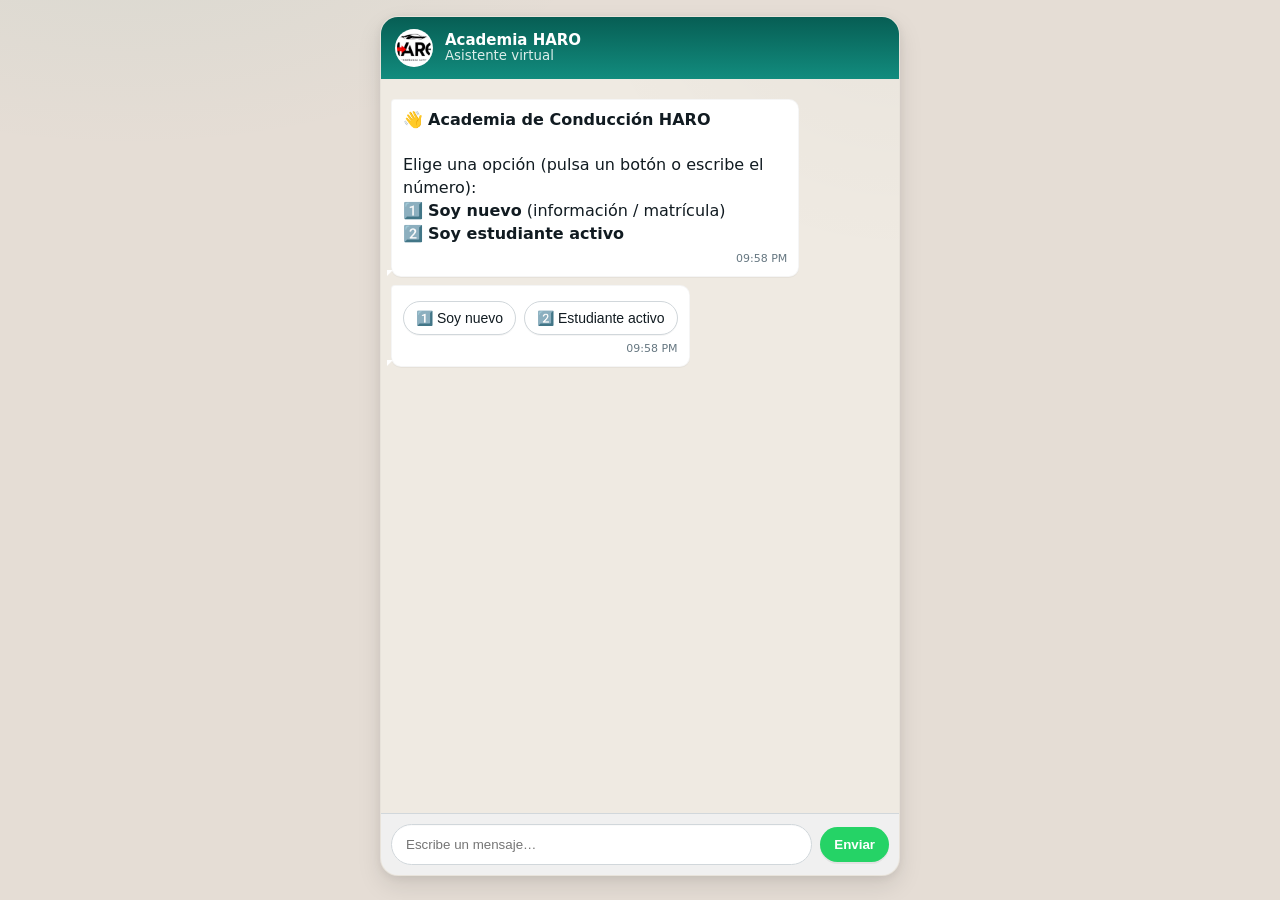
==== index.html @ 6ffdf05d "html" ====
<!doctype html>
<html lang="es">
<head>
  <meta charset="utf-8" />
  <title>HARO · Chatbot (WhatsApp claro)</title>
  <meta name="viewport" content="width=device-width, initial-scale=1, maximum-scale=1" />
  <meta name="theme-color" content="#128C7E" />
  <style>
    :root{
      /* Paleta clara tipo WhatsApp */
      --wa-green:#128C7E;
      --wa-green-dark:#075E54;
      --wa-accent:#25D366;
      --bg:#E5DDD5;            /* fondo general */
      --pane:#F0F0F0;          /* header/footer claro */
      --chat:#EFEAE2;          /* fondo de chat */
      --bot:#FFFFFF;           /* burbuja bot */
      --user:#D9FDD3;          /* burbuja usuario (verde claro) */
      --text:#111B21;          /* texto principal */
      --muted:#667781;         /* texto secundario */
      --border:#D1D7DB;        /* bordes claros */
      --chip:#FFFFFF;          /* chips dentro del chat */
    }
    *{box-sizing:border-box; -webkit-tap-highlight-color:transparent}
    html,body{height:100%}
    body{
      margin:0;
      font-family:system-ui,-apple-system,"Segoe UI",Roboto,Arial,Helvetica,sans-serif;
      color:var(--text);
      background:
        radial-gradient(1200px 600px at 10% -10%, rgba(18,140,126,.06), transparent 40%),
        var(--bg);
      padding:16px; /* deja respiración (no a borde de pantalla) */
    }
    .app{
      display:flex;flex-direction:column;
      height:calc(100vh - 32px);
      max-height:860px;
      max-width:520px;margin:0 auto;
      background:var(--chat);
      border-radius:18px;               /* bordes redondeados del contenedor */
      overflow:hidden;                  /* recorta header/scroll a radios */
      box-shadow:
        0 10px 25px rgba(0,0,0,.10),
        0 2px 8px rgba(0,0,0,.06);
      border:1px solid rgba(0,0,0,.03);
    }
    /* Header estilo WhatsApp */
    header{
      display:flex;align-items:center;gap:12px;
      padding:12px 14px;
      background:linear-gradient(0deg,var(--wa-green),var(--wa-green-dark));
      color:#fff;
      position:sticky;top:0;z-index:5;
    }
    .avatar{
      width:38px;height:38px;border-radius:50%;
      flex:0 0 auto; position:relative;
    }
    .avatar img{
      width:100%;height:100%;
      display:block;object-fit:cover;
      border-radius:50%;               /* foto redondeada */
      border:2px solid rgba(255,255,255,.65);
      background:#fff;
    }
    .title{display:flex;flex-direction:column;min-width:0}
    .title b{font-size:15px;line-height:1;white-space:nowrap;overflow:hidden;text-overflow:ellipsis}
    .title small{color:#E9F5F2;opacity:.95}

    /* Chat */
    .chat{
      flex:1;overflow:auto;padding:12px 10px 8px;
      background:
        radial-gradient(600px 600px at 100% -20%, rgba(0,0,0,.03), transparent 55%),
        var(--chat);
    }
    .msg{display:flex;margin:8px 0}
    .msg .bubble{
      max-width:82%;
      position:relative;
      padding:9px 11px;
      border-radius:10px;
      line-height:1.42;
      word-wrap:break-word;
      box-shadow:0 1px 0 rgba(0,0,0,.04);
      border:1px solid rgba(0,0,0,.04);
    }
    .bot{justify-content:flex-start}
    .bot .bubble{
      background:var(--bot);
      border-top-left-radius:4px;
    }
    .bot .bubble:after{
      content:"";position:absolute;left:-5px;bottom:0;
      border-width:6px 6px 0 0;border-style:solid;
      border-color:var(--bot) transparent transparent transparent;
      filter:drop-shadow(0 0 0 rgba(0,0,0,.02));
    }
    .user{justify-content:flex-end}
    .user .bubble{
      background:var(--user);
      border-top-right-radius:4px;
    }
    .user .bubble:after{
      content:"";position:absolute;right:-5px;bottom:0;
      border-width:6px 0 0 6px;border-style:solid;
      border-color:var(--user) transparent transparent transparent;
    }
    .time{
      display:block;margin-top:6px;
      color:var(--muted);font-size:11px;
      text-align:right;
    }
    /* Chips dentro del chat */
    .chips{display:flex;flex-wrap:wrap;gap:8px;margin-top:6px}
    .chip{
      background:var(--chip); color:var(--text);
      border:1px solid var(--border);
      border-radius:999px; padding:8px 12px;
      font-size:14px; cursor:pointer;
      transition:transform .05s ease, background .2s ease;
      box-shadow:0 1px 0 rgba(0,0,0,.04);
    }
    .chip:active{transform:scale(.98)}
    .chip[disabled]{opacity:.6;pointer-events:none}

    /* Composer inferior */
    .composer{
      display:flex;align-items:center;gap:8px;
      padding:10px;
      background:var(--pane);
      border-top:1px solid var(--border);
      position:sticky;bottom:0;z-index:5;
    }
    .composer input{
      flex:1;padding:12px 14px;border-radius:22px;
      border:1px solid var(--border);
      background:#fff;color:var(--text);
      box-shadow:inset 0 1px 0 rgba(0,0,0,.02);
    }
    .composer button{
      padding:10px 14px;border:none;border-radius:22px;
      background:var(--wa-accent);color:#fff;
      font-weight:700;cursor:pointer;
      box-shadow:0 2px 0 rgba(0,0,0,.06);
    }

    /* Safe areas iOS */
    @supports(padding:max(0px)) {
      .app{padding-bottom: env(safe-area-inset-bottom)}
    }
  </style>
</head>
<body>
<div class="app" role="application" aria-label="Chat HARO">
  <header>
    <div class="avatar" aria-hidden="true">
      <img src="media/logoHARO.png" alt="HARO" />
    </div>
    <div class="title">
      <b>Academia HARO</b>
      <small>Asistente virtual</small>
    </div>
  </header>

  <main id="chat" class="chat" aria-live="polite"></main>

  <div class="composer">
    <input id="input" type="text" placeholder="Escribe un mensaje…" autocomplete="one-time-code" inputmode="text" aria-label="Mensaje" />
    <button id="sendBtn" aria-label="Enviar">Enviar</button>
  </div>
</div>

<script>
/* ==== Utilidades ==== */
const $ = s => document.querySelector(s);
const chat = $("#chat");
const input = $("#input");
const sendBtn = $("#sendBtn");
const nowTime = () => new Date().toLocaleTimeString([], {hour:"2-digit", minute:"2-digit"});
const normalize = (t="") => t.trim().toLowerCase()
  .normalize("NFD").replace(/[\u0300-\u036f]/g,"").replace(/\s+/g," ");

/* ==== Menús (tu MenuHandler portado a JS) ==== */
const MENUS = {
  "inicio": {
    mensaje:
`👋 *Academia de Conducción HARO*

Elige una opción (pulsa un botón o escribe el número):
1️⃣ *Soy nuevo* (información / matrícula)
2️⃣ *Soy estudiante activo*`,
    transiciones: {"1":"nuevo","2":"activo"}
  },
  "nuevo": {
    mensaje:
`🆕 *Nuevo estudiante*
a) Información de cursos (A2/B1/C1)
b) Costos y horarios (referencial)
c) Matricularme
d) Volver`,
    transiciones: {"a":"info_cursos","b":"costos","c":"matricula","d":"inicio","*":"nuevo"}
  },
  "info_cursos": {
    mensaje:
`📚 *Cursos*: A2 (moto), B1/C1 (carro)
Responde *horarios*, *requisitos* o *volver*.`,
    transiciones: {"volver":"nuevo","*":"info_cursos"}
  },
  "costos": {
    mensaje:
`💰 *Costos referenciales*: según categoría y examen médico.
Escribe *cotizar* para guiarte con tu caso o *volver*.`,
    transiciones: {"cotizar":"cotizar","volver":"nuevo","*":"costos"}
  },
  "cotizar": {
    mensaje:
`📄 Para cotizar, indica:
• *Categoría*: A2/B1/C1
• ¿Requieres financiación? *si/no*
Escribe *volver* para regresar.`,
    transiciones: {"volver":"costos","*":"cotizar"}
  },
  "matricula": {
    mensaje:
`📝 *Matrícula* — envía:
• *Nombre completo*
• *Documento* (solo números)
Escribe *volver* para regresar.`,
    transiciones: {"volver":"nuevo","*":"matricula"}
  },
  "activo": {
    mensaje:
`🎓 *Estudiante activo*
a) Agendar clase práctica
b) Programar examen teórico
c) Certificación y trámites
🔐 Para ver tu avance, primero *autenticar* (correo + OTP)
d) Volver`,
    transiciones: {"a":"agendar_practica","b":"examen_teorico","c":"certificados","d":"inicio","autenticar":"login_estudiante","login":"login_estudiante","*":"activo"}
  },
  "agendar_practica": {
    mensaje:
`🗓️ *Agendar práctica* — formato exacto:
• *placa ABC123*
• *fecha 2025-11-02* (AAAA-MM-DD)
• *hora 09:00* (24h)
Ejemplo: *placa ABC123 fecha 2025-11-02 hora 09:00*
Escribe *volver* para regresar.`,
    transiciones: {"volver":"activo","*":"agendar_practica"}
  },
  "examen_teorico": {
    mensaje:
`🧠 *Examen teórico*
Opciones: *simulador*, *fecha 2025-11-03*, *volver*.`,
    transiciones: {"volver":"activo","*":"examen_teorico"}
  },
  "certificados": {
    mensaje:
`📄 *Certificados y trámites*
Opciones: *estado*, *requisitos*, *volver*.`,
    transiciones: {"volver":"activo","*":"certificados"}
  },
  "politica_activo": {
    mensaje:
`🛡️ *Tratamiento de datos*
Usaremos tus datos para matrícula, agenda y contacto.
Si estás de acuerdo, escribe: *acepto*
Para más info: *politica*`,
    transiciones: {"*":"politica_activo"}
  },
  "login_estudiante": {
    mensaje:
`🔐 *Autenticación por correo + OTP*
1) Escribe *correo* y envía tu email
2) Recibirás un *código OTP*
3) Escríbelo así: *otp 123456*
Escribe *volver* para regresar.`,
    transiciones: {"correo":"login_pedir_email","volver":"activo","*":"login_estudiante"}
  },
  "login_pedir_email": {
    mensaje:
`📧 Escribe tu *correo electrónico* (ej.: usuario@dominio.com).
Luego ingresa el *OTP* así: *otp 123456*.`,
    transiciones: {"volver":"inicio","*":"login_pedir_email"}
  },
  "verificar_otp_email": {
    mensaje:
`🔐 Ingresa tu *código OTP* así: *otp 123456*.
Escribe *volver* para reiniciar.`,
    transiciones: {"volver":"inicio","*":"verificar_otp_email"}
  },
};

/* ==== Estado ==== */
const state = { estado:"inicio", nombre:null, documento:null, correo:null };

/* ==== UI helpers ==== */
function bubble(text, who="bot"){
  const wrap = document.createElement("div");
  wrap.className = `msg ${who}`;
  const bub = document.createElement("div");
  bub.className = "bubble";
  // Convierte *negritas* y saltos de línea
  bub.innerHTML = text.replace(/\*(.+?)\*/g,"<b>$1</b>").replace(/\n/g,"<br/>");
  const t = document.createElement("span");
  t.className = "time";
  t.textContent = nowTime();
  bub.appendChild(t);
  wrap.appendChild(bub);
  chat.appendChild(wrap);
  chat.scrollTop = chat.scrollHeight;
}

function makeChips(keys){
  const row = document.createElement("div");
  row.className = "chips";
  keys.forEach(k=>{
    const b = document.createElement("button");
    b.className = "chip";
    b.textContent = k.label;
    b.onclick = () => handleUser(k.value);
    row.appendChild(b);
  });
  const wrap = document.createElement("div"); wrap.className="msg bot";
  const bub = document.createElement("div"); bub.className="bubble";
  bub.appendChild(row);
  const t = document.createElement("span"); t.className="time"; t.textContent = nowTime();
  bub.appendChild(t);
  wrap.appendChild(bub);
  chat.appendChild(wrap);
  chat.scrollTop = chat.scrollHeight;
}

function chipsForState(estado){
  const trans = (MENUS[estado]?.transiciones)||{};
  const keys = Object.keys(trans).filter(k=>k!=="*");
  const labelMap = {
    "1":"1️⃣ Soy nuevo", "2":"2️⃣ Estudiante activo",
    "a":"a) Info cursos", "b":"b) Costos", "c":"c) Matricularme", "d":"⬅️ Volver",
    "autenticar":"🔐 Autenticar", "login":"🔐 Login",
    "volver":"⬅️ Volver", "cotizar":"💬 Cotizar",
    "horarios":"🕒 Horarios", "requisitos":"📋 Requisitos",
    "simulador":"🧪 Simulador", "estado":"📄 Estado", "politica":"📜 Política",
    "correo":"📧 Correo"
  };
  return keys.map(k=>({label:labelMap[k]||k, value:k}));
}

function showMenu(estado){
  const menu = MENUS[estado] || MENUS["inicio"];
  bubble(menu.mensaje, "bot");
  const chips = chipsForState(estado);
  if (chips.length) makeChips(chips);
}

/* ==== Transición tipo MenuHandler.siguiente ==== */
function siguiente(estado, entrada){
  const e = normalize(entrada);
  const menu = MENUS[estado] || MENUS["inicio"];
  const trans = menu.transiciones || {};
  let nuevo = estado;
  if (e in trans) nuevo = trans[e];
  else if ("*" in trans) nuevo = trans["*"];
  if (!(nuevo in MENUS)) return ["", nuevo];
  const respuesta = MENUS[nuevo].mensaje;
  return [respuesta, nuevo];
}

/* ==== Reglas especiales (validaciones demo) ==== */
const EMAIL_RE=/^[A-Za-z0-9._%+\-]+@[A-Za-z0-9.\-]+\.[A-Za-z]{2,}$/;
const DATE_RE=/^\d{4}-\d{2}-\d{2}$/;
const TIME_RE=/^([01]\d|2[0-3]):[0-5]\d$/;
const PLACA_RE=/^[A-Z]{3}\d{3}$/;

function reglasEspeciales(texto){
  const e = texto.trim();

  // Matrícula: nombre + documento
  if (state.estado==="matricula"){
    const doc = (e.match(/\b(\d{6,})\b/)||[])[1];
    if (doc) state.documento = doc;
    if (/[a-zA-ZáéíóúñÁÉÍÓÚÑ]{3,}/.test(e)) state.nombre = (state.nombre || e);
    if (state.nombre && state.documento){
      bubble(`✅ Datos registrados (demo):<br><b>Nombre:</b> ${state.nombre}<br><b>Documento:</b> ${state.documento}<br><small>(En producción se envía a la API)</small>`,"bot");
      state.estado="nuevo"; showMenu(state.estado);
      return true;
    }
  }

  // Login: correo → otp
  if (state.estado==="login_pedir_email"){
    if (EMAIL_RE.test(e)){
      state.correo = e;
      state.estado = "verificar_otp_email";
      bubble("📩 Correo recibido. Ahora envía <b>otp 123456</b> (demo).","bot");
      makeChips([{label:"Enviar OTP 123456", value:"otp 123456"}]);
      return true;
    }
  }
  if (state.estado==="verificar_otp_email"){
    if (/^otp\s+\d{4,8}$/i.test(e)){
      bubble("✅ OTP validado (demo).","bot");
      state.estado="activo"; showMenu(state.estado);
      return true;
    }
  }

  // Agendar práctica
  if (state.estado==="agendar_practica"){
    const placa=(e.match(/placa\s+([A-Za-z]{3}\d{3})/)||[])[1];
    const fecha=(e.match(/fecha\s+(\d{4}-\d{2}-\d{2})/)||[])[1];
    const hora =(e.match(/hora\s+([0-2]\d:[0-5]\d)/)||[])[1];
    if (placa && fecha && hora){
      if (!PLACA_RE.test(placa.toUpperCase())) { bubble("⚠️ Placa inválida (ABC123).","bot"); return true; }
      if (!DATE_RE.test(fecha)) { bubble("⚠️ Fecha inválida (AAAA-MM-DD).","bot"); return true; }
      if (!TIME_RE.test(hora)) { bubble("⚠️ Hora inválida (HH:MM 24h).","bot"); return true; }
      bubble(`✅ Solicitud enviada (demo):<br>Placa <b>${placa.toUpperCase()}</b> — ${fecha} ${hora}<br><small>(En producción se valida contra disponibilidad)</small>`,"bot");
      return true;
    }
  }
  return false;
}

/* ==== Manejo de entrada ==== */
function handleUser(text){
  const raw = String(text||"");
  if (!raw.trim()) return;

  // burbuja del usuario (sin *negritas* para parecer WhatsApp)
  const wrap = document.createElement("div");
  wrap.className = "msg user";
  const bub = document.createElement("div");
  bub.className = "bubble";
  bub.textContent = raw;
  const t = document.createElement("span"); t.className="time"; t.textContent=nowTime();
  bub.appendChild(t); wrap.appendChild(bub); chat.appendChild(wrap);
  chat.scrollTop = chat.scrollHeight;

  // comandos globales
  const e = normalize(raw);
  if (e==="menu" || e==="volver"){
    state.estado="inicio"; showMenu(state.estado); return;
  }

  // reglas del estado
  if (reglasEspeciales(raw)) return;

  // transición por menú
  const [respuesta, nuevo] = siguiente(state.estado, raw);
  if (respuesta==="" && nuevo){ // pseudo-estado
    state.estado = nuevo;
    bubble("Continúa según las instrucciones del estado actual.","bot");
    const chips = chipsForState(state.estado);
    if (chips.length) makeChips(chips);
    return;
  }
  state.estado = nuevo;
  bubble(respuesta, "bot");
  const chips = chipsForState(state.estado);
  if (chips.length) makeChips(chips);
}

/* ==== Composer ==== */
sendBtn.addEventListener("click", ()=>{ const v=input.value; input.value=""; handleUser(v); input.focus(); });
input.addEventListener("keydown", (e)=>{ if(e.key==="Enter"){ e.preventDefault(); sendBtn.click(); }});

/* ==== Inicio ==== */
showMenu(state.estado);
</script>
</body>
</html>
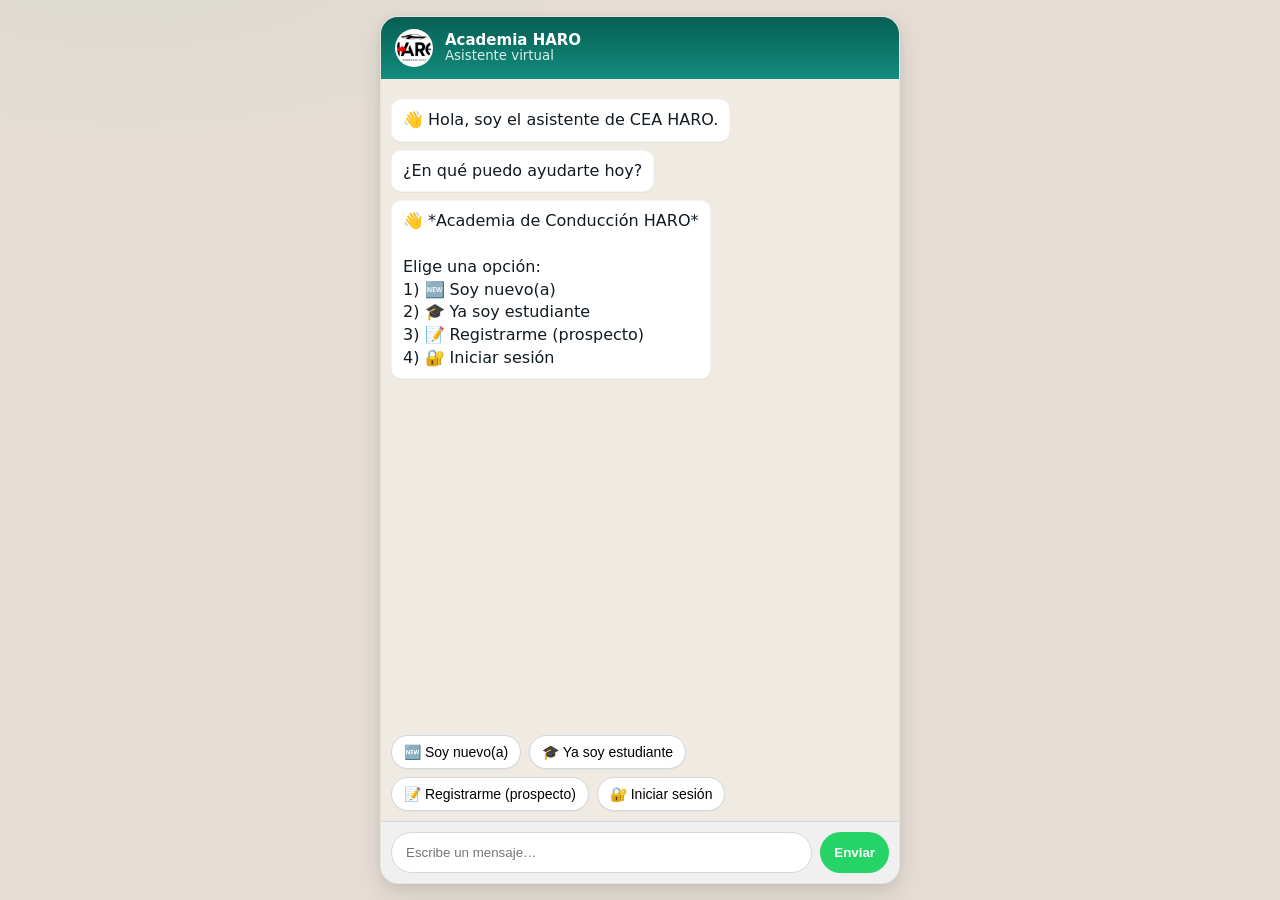
==== commit 1406cf2a: "comunicacion total con API" ====
--- a/index.html
+++ b/index.html
@@ -7,467 +7,69 @@
   <meta name="theme-color" content="#128C7E" />
   <style>
     :root{
-      /* Paleta clara tipo WhatsApp */
-      --wa-green:#128C7E;
-      --wa-green-dark:#075E54;
-      --wa-accent:#25D366;
-      --bg:#E5DDD5;            /* fondo general */
-      --pane:#F0F0F0;          /* header/footer claro */
-      --chat:#EFEAE2;          /* fondo de chat */
-      --bot:#FFFFFF;           /* burbuja bot */
-      --user:#D9FDD3;          /* burbuja usuario (verde claro) */
-      --text:#111B21;          /* texto principal */
-      --muted:#667781;         /* texto secundario */
-      --border:#D1D7DB;        /* bordes claros */
-      --chip:#FFFFFF;          /* chips dentro del chat */
+      --wa-green:#128C7E; --wa-green-dark:#075E54; --wa-accent:#25D366;
+      --bg:#E5DDD5; --pane:#F0F0F0; --chat:#EFEAE2; --bot:#FFFFFF; --user:#D9FDD3;
+      --text:#111B21; --muted:#667781; --border:#D1D7DB;
     }
-    *{box-sizing:border-box; -webkit-tap-highlight-color:transparent}
+    *{box-sizing:border-box;-webkit-tap-highlight-color:transparent}
     html,body{height:100%}
     body{
-      margin:0;
-      font-family:system-ui,-apple-system,"Segoe UI",Roboto,Arial,Helvetica,sans-serif;
+      margin:0;font-family:system-ui,-apple-system,"Segoe UI",Roboto,Arial,Helvetica,sans-serif;
       color:var(--text);
-      background:
-        radial-gradient(1200px 600px at 10% -10%, rgba(18,140,126,.06), transparent 40%),
-        var(--bg);
-      padding:16px; /* deja respiración (no a borde de pantalla) */
+      background:radial-gradient(1200px 600px at 10% -10%, rgba(18,140,126,.06), transparent 40%), var(--bg);
+      padding:16px;
     }
     .app{
-      display:flex;flex-direction:column;
-      height:calc(100vh - 32px);
-      max-height:860px;
-      max-width:520px;margin:0 auto;
-      background:var(--chat);
-      border-radius:18px;               /* bordes redondeados del contenedor */
-      overflow:hidden;                  /* recorta header/scroll a radios */
-      box-shadow:
-        0 10px 25px rgba(0,0,0,.10),
-        0 2px 8px rgba(0,0,0,.06);
-      border:1px solid rgba(0,0,0,.03);
+      display:flex;flex-direction:column;height:calc(100vh - 32px);max-width:520px;margin:0 auto;
+      background:var(--chat);border-radius:18px;overflow:hidden;
+      box-shadow:0 10px 25px rgba(0,0,0,.10),0 2px 8px rgba(0,0,0,.06);border:1px solid rgba(0,0,0,.03);
     }
-    /* Header estilo WhatsApp */
-    header{
-      display:flex;align-items:center;gap:12px;
-      padding:12px 14px;
-      background:linear-gradient(0deg,var(--wa-green),var(--wa-green-dark));
-      color:#fff;
-      position:sticky;top:0;z-index:5;
-    }
-    .avatar{
-      width:38px;height:38px;border-radius:50%;
-      flex:0 0 auto; position:relative;
-    }
-    .avatar img{
-      width:100%;height:100%;
-      display:block;object-fit:cover;
-      border-radius:50%;               /* foto redondeada */
-      border:2px solid rgba(255,255,255,.65);
-      background:#fff;
-    }
-    .title{display:flex;flex-direction:column;min-width:0}
-    .title b{font-size:15px;line-height:1;white-space:nowrap;overflow:hidden;text-overflow:ellipsis}
+    header{display:flex;align-items:center;gap:12px;padding:12px 14px;background:linear-gradient(0deg,var(--wa-green),var(--wa-green-dark));color:#fff}
+    .avatar{width:38px;height:38px;border-radius:50%}
+    .avatar img{width:100%;height:100%;object-fit:cover;border-radius:50%;border:2px solid rgba(255,255,255,.65);background:#fff}
+    .title{display:flex;flex-direction:column}
+    .title b{font-size:15px;line-height:1}
     .title small{color:#E9F5F2;opacity:.95}
 
-    /* Chat */
-    .chat{
-      flex:1;overflow:auto;padding:12px 10px 8px;
-      background:
-        radial-gradient(600px 600px at 100% -20%, rgba(0,0,0,.03), transparent 55%),
-        var(--chat);
-    }
+    .chat{flex:1;overflow:auto;padding:12px 10px 0}
     .msg{display:flex;margin:8px 0}
     .msg .bubble{
-      max-width:82%;
-      position:relative;
-      padding:9px 11px;
-      border-radius:10px;
-      line-height:1.42;
-      word-wrap:break-word;
-      box-shadow:0 1px 0 rgba(0,0,0,.04);
-      border:1px solid rgba(0,0,0,.04);
+      max-width:82%;padding:9px 11px;border-radius:10px;line-height:1.42;
+      border:1px solid rgba(0,0,0,.04);box-shadow:0 1px 0 rgba(0,0,0,.04)
     }
-    .bot{justify-content:flex-start}
-    .bot .bubble{
-      background:var(--bot);
-      border-top-left-radius:4px;
-    }
-    .bot .bubble:after{
-      content:"";position:absolute;left:-5px;bottom:0;
-      border-width:6px 6px 0 0;border-style:solid;
-      border-color:var(--bot) transparent transparent transparent;
-      filter:drop-shadow(0 0 0 rgba(0,0,0,.02));
-    }
-    .user{justify-content:flex-end}
-    .user .bubble{
-      background:var(--user);
-      border-top-right-radius:4px;
-    }
-    .user .bubble:after{
-      content:"";position:absolute;right:-5px;bottom:0;
-      border-width:6px 0 0 6px;border-style:solid;
-      border-color:var(--user) transparent transparent transparent;
-    }
-    .time{
-      display:block;margin-top:6px;
-      color:var(--muted);font-size:11px;
-      text-align:right;
-    }
-    /* Chips dentro del chat */
-    .chips{display:flex;flex-wrap:wrap;gap:8px;margin-top:6px}
+    .msg.bot{justify-content:flex-start}
+    .msg.bot .bubble{background:var(--bot)}
+    .msg.user{justify-content:flex-end}
+    .msg.user .bubble{background:var(--user)}
+
+    .quick{display:flex;flex-wrap:wrap;gap:8px;padding:8px 10px 10px}
     .chip{
-      background:var(--chip); color:var(--text);
-      border:1px solid var(--border);
-      border-radius:999px; padding:8px 12px;
-      font-size:14px; cursor:pointer;
-      transition:transform .05s ease, background .2s ease;
-      box-shadow:0 1px 0 rgba(0,0,0,.04);
-    }
-    .chip:active{transform:scale(.98)}
-    .chip[disabled]{opacity:.6;pointer-events:none}
-
-    /* Composer inferior */
-    .composer{
-      display:flex;align-items:center;gap:8px;
-      padding:10px;
-      background:var(--pane);
-      border-top:1px solid var(--border);
-      position:sticky;bottom:0;z-index:5;
-    }
-    .composer input{
-      flex:1;padding:12px 14px;border-radius:22px;
-      border:1px solid var(--border);
-      background:#fff;color:var(--text);
-      box-shadow:inset 0 1px 0 rgba(0,0,0,.02);
-    }
-    .composer button{
-      padding:10px 14px;border:none;border-radius:22px;
-      background:var(--wa-accent);color:#fff;
-      font-weight:700;cursor:pointer;
-      box-shadow:0 2px 0 rgba(0,0,0,.06);
+      background:#fff;border:1px solid var(--border);border-radius:999px;padding:8px 12px;
+      font-size:14px;cursor:pointer;box-shadow:0 1px 0 rgba(0,0,0,.04)
     }
 
-    /* Safe areas iOS */
-    @supports(padding:max(0px)) {
-      .app{padding-bottom: env(safe-area-inset-bottom)}
-    }
+    .composer{display:flex;gap:8px;padding:10px;background:var(--pane);border-top:1px solid var(--border)}
+    .composer input{flex:1;padding:12px 14px;border-radius:22px;border:1px solid var(--border);background:#fff}
+    .composer button{padding:10px 14px;border:none;border-radius:22px;background:var(--wa-accent);color:#fff;font-weight:700;cursor:pointer}
+    pre{white-space:pre-wrap;margin:0;font:inherit}
   </style>
 </head>
 <body>
-<div class="app" role="application" aria-label="Chat HARO">
-  <header>
-    <div class="avatar" aria-hidden="true">
-      <img src="media/logoHARO.png" alt="HARO" />
+  <div class="app" role="application" aria-label="Chat HARO">
+    <header>
+      <div class="avatar"><img src="media/logoHARO.png" alt="HARO"></div>
+      <div class="title"><b>Academia HARO</b><small>Asistente virtual</small></div>
+    </header>
+
+    <main id="chat" class="chat" aria-live="polite"></main>
+    <div id="quickReplies" class="quick"></div>
+    <div class="composer">
+      <input id="userInput" type="text" placeholder="Escribe un mensaje…" autocomplete="off" />
+      <button id="sendBtn">Enviar</button>
     </div>
-    <div class="title">
-      <b>Academia HARO</b>
-      <small>Asistente virtual</small>
-    </div>
-  </header>
+  </div>
 
-  <main id="chat" class="chat" aria-live="polite"></main>
-
-  <div class="composer">
-    <input id="input" type="text" placeholder="Escribe un mensaje…" autocomplete="one-time-code" inputmode="text" aria-label="Mensaje" />
-    <button id="sendBtn" aria-label="Enviar">Enviar</button>
-  </div>
-</div>
-
-<script>
-/* ==== Utilidades ==== */
-const $ = s => document.querySelector(s);
-const chat = $("#chat");
-const input = $("#input");
-const sendBtn = $("#sendBtn");
-const nowTime = () => new Date().toLocaleTimeString([], {hour:"2-digit", minute:"2-digit"});
-const normalize = (t="") => t.trim().toLowerCase()
-  .normalize("NFD").replace(/[\u0300-\u036f]/g,"").replace(/\s+/g," ");
-
-/* ==== Menús (tu MenuHandler portado a JS) ==== */
-const MENUS = {
-  "inicio": {
-    mensaje:
-`👋 *Academia de Conducción HARO*
-
-Elige una opción (pulsa un botón o escribe el número):
-1️⃣ *Soy nuevo* (información / matrícula)
-2️⃣ *Soy estudiante activo*`,
-    transiciones: {"1":"nuevo","2":"activo"}
-  },
-  "nuevo": {
-    mensaje:
-`🆕 *Nuevo estudiante*
-a) Información de cursos (A2/B1/C1)
-b) Costos y horarios (referencial)
-c) Matricularme
-d) Volver`,
-    transiciones: {"a":"info_cursos","b":"costos","c":"matricula","d":"inicio","*":"nuevo"}
-  },
-  "info_cursos": {
-    mensaje:
-`📚 *Cursos*: A2 (moto), B1/C1 (carro)
-Responde *horarios*, *requisitos* o *volver*.`,
-    transiciones: {"volver":"nuevo","*":"info_cursos"}
-  },
-  "costos": {
-    mensaje:
-`💰 *Costos referenciales*: según categoría y examen médico.
-Escribe *cotizar* para guiarte con tu caso o *volver*.`,
-    transiciones: {"cotizar":"cotizar","volver":"nuevo","*":"costos"}
-  },
-  "cotizar": {
-    mensaje:
-`📄 Para cotizar, indica:
-• *Categoría*: A2/B1/C1
-• ¿Requieres financiación? *si/no*
-Escribe *volver* para regresar.`,
-    transiciones: {"volver":"costos","*":"cotizar"}
-  },
-  "matricula": {
-    mensaje:
-`📝 *Matrícula* — envía:
-• *Nombre completo*
-• *Documento* (solo números)
-Escribe *volver* para regresar.`,
-    transiciones: {"volver":"nuevo","*":"matricula"}
-  },
-  "activo": {
-    mensaje:
-`🎓 *Estudiante activo*
-a) Agendar clase práctica
-b) Programar examen teórico
-c) Certificación y trámites
-🔐 Para ver tu avance, primero *autenticar* (correo + OTP)
-d) Volver`,
-    transiciones: {"a":"agendar_practica","b":"examen_teorico","c":"certificados","d":"inicio","autenticar":"login_estudiante","login":"login_estudiante","*":"activo"}
-  },
-  "agendar_practica": {
-    mensaje:
-`🗓️ *Agendar práctica* — formato exacto:
-• *placa ABC123*
-• *fecha 2025-11-02* (AAAA-MM-DD)
-• *hora 09:00* (24h)
-Ejemplo: *placa ABC123 fecha 2025-11-02 hora 09:00*
-Escribe *volver* para regresar.`,
-    transiciones: {"volver":"activo","*":"agendar_practica"}
-  },
-  "examen_teorico": {
-    mensaje:
-`🧠 *Examen teórico*
-Opciones: *simulador*, *fecha 2025-11-03*, *volver*.`,
-    transiciones: {"volver":"activo","*":"examen_teorico"}
-  },
-  "certificados": {
-    mensaje:
-`📄 *Certificados y trámites*
-Opciones: *estado*, *requisitos*, *volver*.`,
-    transiciones: {"volver":"activo","*":"certificados"}
-  },
-  "politica_activo": {
-    mensaje:
-`🛡️ *Tratamiento de datos*
-Usaremos tus datos para matrícula, agenda y contacto.
-Si estás de acuerdo, escribe: *acepto*
-Para más info: *politica*`,
-    transiciones: {"*":"politica_activo"}
-  },
-  "login_estudiante": {
-    mensaje:
-`🔐 *Autenticación por correo + OTP*
-1) Escribe *correo* y envía tu email
-2) Recibirás un *código OTP*
-3) Escríbelo así: *otp 123456*
-Escribe *volver* para regresar.`,
-    transiciones: {"correo":"login_pedir_email","volver":"activo","*":"login_estudiante"}
-  },
-  "login_pedir_email": {
-    mensaje:
-`📧 Escribe tu *correo electrónico* (ej.: usuario@dominio.com).
-Luego ingresa el *OTP* así: *otp 123456*.`,
-    transiciones: {"volver":"inicio","*":"login_pedir_email"}
-  },
-  "verificar_otp_email": {
-    mensaje:
-`🔐 Ingresa tu *código OTP* así: *otp 123456*.
-Escribe *volver* para reiniciar.`,
-    transiciones: {"volver":"inicio","*":"verificar_otp_email"}
-  },
-};
-
-/* ==== Estado ==== */
-const state = { estado:"inicio", nombre:null, documento:null, correo:null };
-
-/* ==== UI helpers ==== */
-function bubble(text, who="bot"){
-  const wrap = document.createElement("div");
-  wrap.className = `msg ${who}`;
-  const bub = document.createElement("div");
-  bub.className = "bubble";
-  // Convierte *negritas* y saltos de línea
-  bub.innerHTML = text.replace(/\*(.+?)\*/g,"<b>$1</b>").replace(/\n/g,"<br/>");
-  const t = document.createElement("span");
-  t.className = "time";
-  t.textContent = nowTime();
-  bub.appendChild(t);
-  wrap.appendChild(bub);
-  chat.appendChild(wrap);
-  chat.scrollTop = chat.scrollHeight;
-}
-
-function makeChips(keys){
-  const row = document.createElement("div");
-  row.className = "chips";
-  keys.forEach(k=>{
-    const b = document.createElement("button");
-    b.className = "chip";
-    b.textContent = k.label;
-    b.onclick = () => handleUser(k.value);
-    row.appendChild(b);
-  });
-  const wrap = document.createElement("div"); wrap.className="msg bot";
-  const bub = document.createElement("div"); bub.className="bubble";
-  bub.appendChild(row);
-  const t = document.createElement("span"); t.className="time"; t.textContent = nowTime();
-  bub.appendChild(t);
-  wrap.appendChild(bub);
-  chat.appendChild(wrap);
-  chat.scrollTop = chat.scrollHeight;
-}
-
-function chipsForState(estado){
-  const trans = (MENUS[estado]?.transiciones)||{};
-  const keys = Object.keys(trans).filter(k=>k!=="*");
-  const labelMap = {
-    "1":"1️⃣ Soy nuevo", "2":"2️⃣ Estudiante activo",
-    "a":"a) Info cursos", "b":"b) Costos", "c":"c) Matricularme", "d":"⬅️ Volver",
-    "autenticar":"🔐 Autenticar", "login":"🔐 Login",
-    "volver":"⬅️ Volver", "cotizar":"💬 Cotizar",
-    "horarios":"🕒 Horarios", "requisitos":"📋 Requisitos",
-    "simulador":"🧪 Simulador", "estado":"📄 Estado", "politica":"📜 Política",
-    "correo":"📧 Correo"
-  };
-  return keys.map(k=>({label:labelMap[k]||k, value:k}));
-}
-
-function showMenu(estado){
-  const menu = MENUS[estado] || MENUS["inicio"];
-  bubble(menu.mensaje, "bot");
-  const chips = chipsForState(estado);
-  if (chips.length) makeChips(chips);
-}
-
-/* ==== Transición tipo MenuHandler.siguiente ==== */
-function siguiente(estado, entrada){
-  const e = normalize(entrada);
-  const menu = MENUS[estado] || MENUS["inicio"];
-  const trans = menu.transiciones || {};
-  let nuevo = estado;
-  if (e in trans) nuevo = trans[e];
-  else if ("*" in trans) nuevo = trans["*"];
-  if (!(nuevo in MENUS)) return ["", nuevo];
-  const respuesta = MENUS[nuevo].mensaje;
-  return [respuesta, nuevo];
-}
-
-/* ==== Reglas especiales (validaciones demo) ==== */
-const EMAIL_RE=/^[A-Za-z0-9._%+\-]+@[A-Za-z0-9.\-]+\.[A-Za-z]{2,}$/;
-const DATE_RE=/^\d{4}-\d{2}-\d{2}$/;
-const TIME_RE=/^([01]\d|2[0-3]):[0-5]\d$/;
-const PLACA_RE=/^[A-Z]{3}\d{3}$/;
-
-function reglasEspeciales(texto){
-  const e = texto.trim();
-
-  // Matrícula: nombre + documento
-  if (state.estado==="matricula"){
-    const doc = (e.match(/\b(\d{6,})\b/)||[])[1];
-    if (doc) state.documento = doc;
-    if (/[a-zA-ZáéíóúñÁÉÍÓÚÑ]{3,}/.test(e)) state.nombre = (state.nombre || e);
-    if (state.nombre && state.documento){
-      bubble(`✅ Datos registrados (demo):<br><b>Nombre:</b> ${state.nombre}<br><b>Documento:</b> ${state.documento}<br><small>(En producción se envía a la API)</small>`,"bot");
-      state.estado="nuevo"; showMenu(state.estado);
-      return true;
-    }
-  }
-
-  // Login: correo → otp
-  if (state.estado==="login_pedir_email"){
-    if (EMAIL_RE.test(e)){
-      state.correo = e;
-      state.estado = "verificar_otp_email";
-      bubble("📩 Correo recibido. Ahora envía <b>otp 123456</b> (demo).","bot");
-      makeChips([{label:"Enviar OTP 123456", value:"otp 123456"}]);
-      return true;
-    }
-  }
-  if (state.estado==="verificar_otp_email"){
-    if (/^otp\s+\d{4,8}$/i.test(e)){
-      bubble("✅ OTP validado (demo).","bot");
-      state.estado="activo"; showMenu(state.estado);
-      return true;
-    }
-  }
-
-  // Agendar práctica
-  if (state.estado==="agendar_practica"){
-    const placa=(e.match(/placa\s+([A-Za-z]{3}\d{3})/)||[])[1];
-    const fecha=(e.match(/fecha\s+(\d{4}-\d{2}-\d{2})/)||[])[1];
-    const hora =(e.match(/hora\s+([0-2]\d:[0-5]\d)/)||[])[1];
-    if (placa && fecha && hora){
-      if (!PLACA_RE.test(placa.toUpperCase())) { bubble("⚠️ Placa inválida (ABC123).","bot"); return true; }
-      if (!DATE_RE.test(fecha)) { bubble("⚠️ Fecha inválida (AAAA-MM-DD).","bot"); return true; }
-      if (!TIME_RE.test(hora)) { bubble("⚠️ Hora inválida (HH:MM 24h).","bot"); return true; }
-      bubble(`✅ Solicitud enviada (demo):<br>Placa <b>${placa.toUpperCase()}</b> — ${fecha} ${hora}<br><small>(En producción se valida contra disponibilidad)</small>`,"bot");
-      return true;
-    }
-  }
-  return false;
-}
-
-/* ==== Manejo de entrada ==== */
-function handleUser(text){
-  const raw = String(text||"");
-  if (!raw.trim()) return;
-
-  // burbuja del usuario (sin *negritas* para parecer WhatsApp)
-  const wrap = document.createElement("div");
-  wrap.className = "msg user";
-  const bub = document.createElement("div");
-  bub.className = "bubble";
-  bub.textContent = raw;
-  const t = document.createElement("span"); t.className="time"; t.textContent=nowTime();
-  bub.appendChild(t); wrap.appendChild(bub); chat.appendChild(wrap);
-  chat.scrollTop = chat.scrollHeight;
-
-  // comandos globales
-  const e = normalize(raw);
-  if (e==="menu" || e==="volver"){
-    state.estado="inicio"; showMenu(state.estado); return;
-  }
-
-  // reglas del estado
-  if (reglasEspeciales(raw)) return;
-
-  // transición por menú
-  const [respuesta, nuevo] = siguiente(state.estado, raw);
-  if (respuesta==="" && nuevo){ // pseudo-estado
-    state.estado = nuevo;
-    bubble("Continúa según las instrucciones del estado actual.","bot");
-    const chips = chipsForState(state.estado);
-    if (chips.length) makeChips(chips);
-    return;
-  }
-  state.estado = nuevo;
-  bubble(respuesta, "bot");
-  const chips = chipsForState(state.estado);
-  if (chips.length) makeChips(chips);
-}
-
-/* ==== Composer ==== */
-sendBtn.addEventListener("click", ()=>{ const v=input.value; input.value=""; handleUser(v); input.focus(); });
-input.addEventListener("keydown", (e)=>{ if(e.key==="Enter"){ e.preventDefault(); sendBtn.click(); }});
-
-/* ==== Inicio ==== */
-showMenu(state.estado);
-</script>
+  <!-- Módulo principal -->
+  <script type="module" src="./js/bot.js"></script>
 </body>
 </html>
